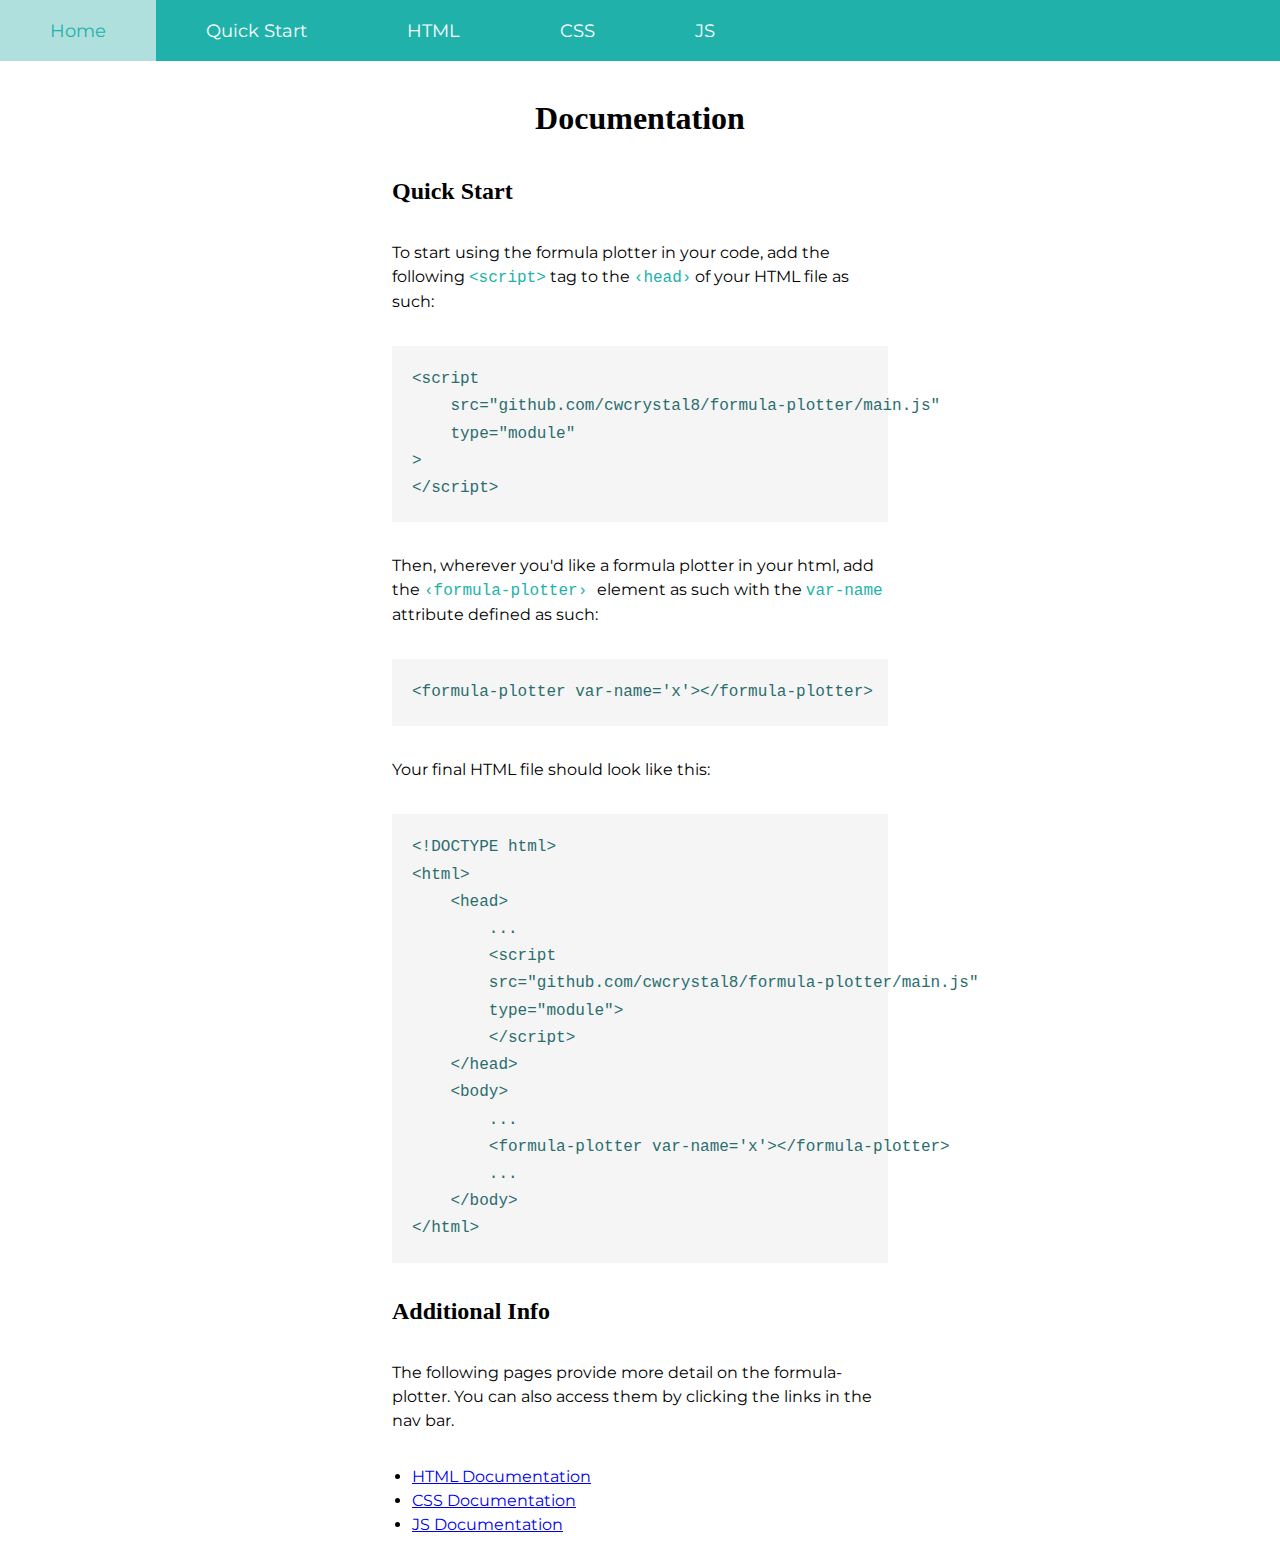
==== docs/index.html @ 23973564 "Add docs" ====
<!DOCTYPE html>
<html lang="en">
	<head>
		<meta charset="UTF-8" />
		<title>Formula Plotter Documentation</title>
		<link rel="stylesheet" href="docs.css" />
	</head>
	<body>
        
    <nav>
        <a href="../index.html">Home</a>
        <a href="index.html">Quick Start</a>
        <a href="html_doc.html">HTML</a>
        <a href="css_doc.html">CSS</a>
        <a href="js_doc.html">JS</a>
    </nav>

		<h1>Documentation</h1>

        <h2>Quick Start</h2>

        <p>
            To start using the formula plotter in your code,
            add the following <code>&lt;script&gt;</code> tag 
            to the <code>&#8249;head&#8250;</code> of your HTML 
            file as such:
        </p>

<pre>&lt;script 
    src="github.com/cwcrystal8/formula-plotter/main.js" 
    type="module"
&gt;
&lt;/script&gt;</pre>   

        <p>
            Then, wherever you'd like a formula plotter in your 
            html, add the <code> &#8249;formula-plotter&#8250; </code>
            element as such with the <code>var-name </code> attribute 
            defined as such:
        </p>

<pre>&lt;formula-plotter var-name='x'&gt;&lt;/formula-plotter&gt;</pre> 

        <p>
            Your final HTML file should look like this:
        </p>

<pre>&lt;!DOCTYPE html&gt;
&lt;html&gt;
    &lt;head&gt;
        ...
        &lt;script 
        src="github.com/cwcrystal8/formula-plotter/main.js" 
        type="module"&gt;
        &lt;/script&gt;
    &lt;/head&gt;
    &lt;body&gt;
        ...
        &lt;formula-plotter var-name='x'&gt;&lt;/formula-plotter&gt;
        ...
    &lt;/body&gt;
&lt;/html&gt;</pre> 

        <h2>Additional Info</h2>
        <p>
            The following pages provide more detail on 
            the formula-plotter. You can also access them 
            by clicking the links in the nav bar.
        </p>

        <ul>
            <li>
                <a href="html_doc.html">HTML Documentation</a>
            </li>
            <li>
                <a href="css_doc.html">CSS Documentation</a>
            </li>
            <li>
                <a href="js_doc.html">JS Documentation</a>
            </li>
        </ul>
		<!-- Writeup here -->
	</body>
</html>
---- docs/docs.css ----
@import url('https://fonts.googleapis.com/css2?family=Montserrat:ital,wght@0,100;0,200;0,400;1,300&display=swap');

body {
    display: flex;
    flex-flow: column;
    align-items: center;

    margin-top: 0px;
    padding: 0px 30%;
}

nav {
    display: flex;
    flex-wrap: wrap;
    position: fixed;
    background-color: lightseagreen;
    
    width: 100%;
}

nav a{
    text-decoration: none;
    padding: 20px 50px;
    color: white;
    font-size: 1.1em;
    font-family: 'Montserrat', sans-serif;
}

nav a:hover{
    color: lightseagreen;
    background-color: rgb(175, 224, 221);
}

h1 {
    margin-top: 100px;
}

h2, h3, h4 {
    width: 100%;
}

p {
    width: 100%;
    line-height: 1.5em;
    font-family: 'Montserrat', sans-serif;
}

ul {
    width: 100%;
    font-family: 'Montserrat', sans-serif;
    line-height: 1.5em;
}

code {
    font-family: 'Courier New', Courier, monospace;
    color: lightseagreen
}

pre {
    width: 100%;
    background-color: #F5F5F5;
    padding: 20px 20px;
    box-sizing: border-box;
    line-height: 1.7em;
    color: rgb(42, 109, 109);
    font-family: 'Courier New', Courier, monospace;
}
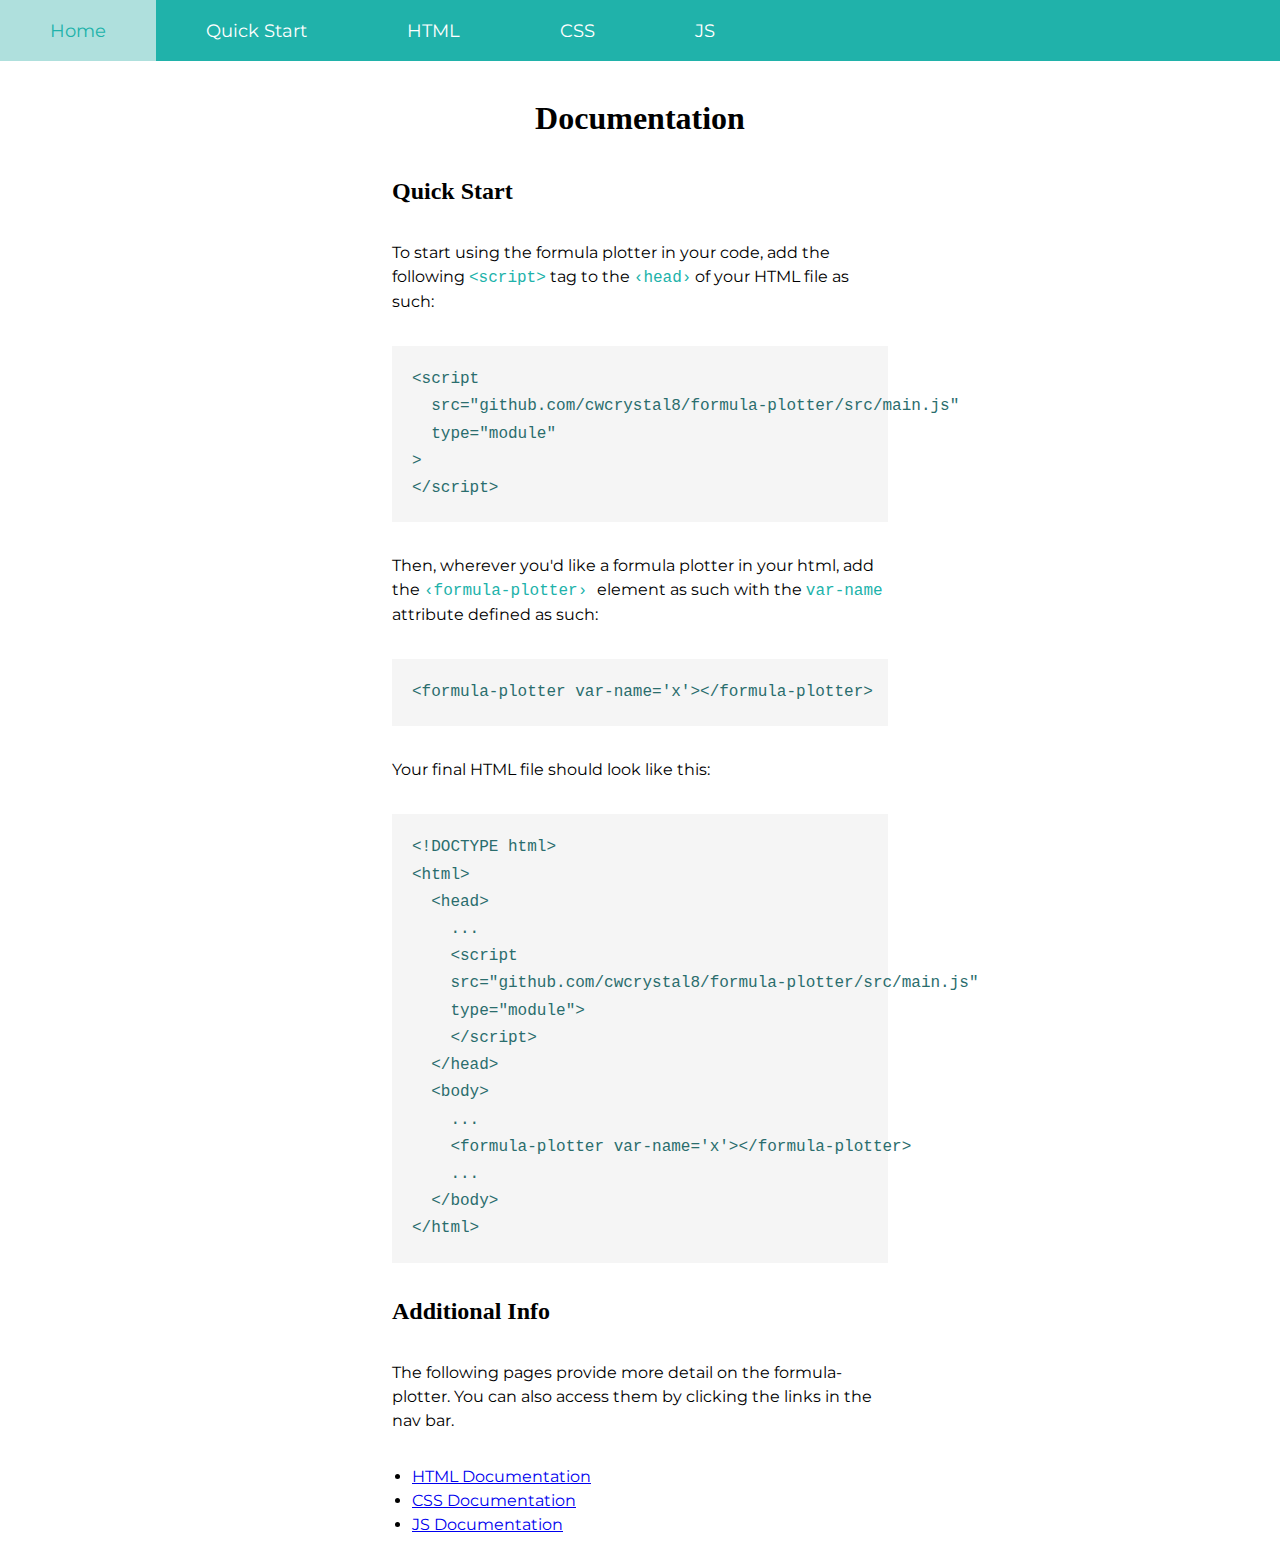
==== commit d3952975: "Add src folder and update docs" ====
--- a/docs/index.html
+++ b/docs/index.html
@@ -27,8 +27,8 @@
         </p>
 
 <pre>&lt;script 
-    src="github.com/cwcrystal8/formula-plotter/main.js" 
-    type="module"
+  src="github.com/cwcrystal8/formula-plotter/src/main.js" 
+  type="module"
 &gt;
 &lt;/script&gt;</pre>   
 
@@ -47,18 +47,18 @@
 
 <pre>&lt;!DOCTYPE html&gt;
 &lt;html&gt;
-    &lt;head&gt;
-        ...
-        &lt;script 
-        src="github.com/cwcrystal8/formula-plotter/main.js" 
-        type="module"&gt;
-        &lt;/script&gt;
-    &lt;/head&gt;
-    &lt;body&gt;
-        ...
-        &lt;formula-plotter var-name='x'&gt;&lt;/formula-plotter&gt;
-        ...
-    &lt;/body&gt;
+  &lt;head&gt;
+    ...
+    &lt;script 
+    src="github.com/cwcrystal8/formula-plotter/src/main.js" 
+    type="module"&gt;
+    &lt;/script&gt;
+  &lt;/head&gt;
+  &lt;body&gt;
+    ...
+    &lt;formula-plotter var-name='x'&gt;&lt;/formula-plotter&gt;
+    ...
+  &lt;/body&gt;
 &lt;/html&gt;</pre> 
 
         <h2>Additional Info</h2>
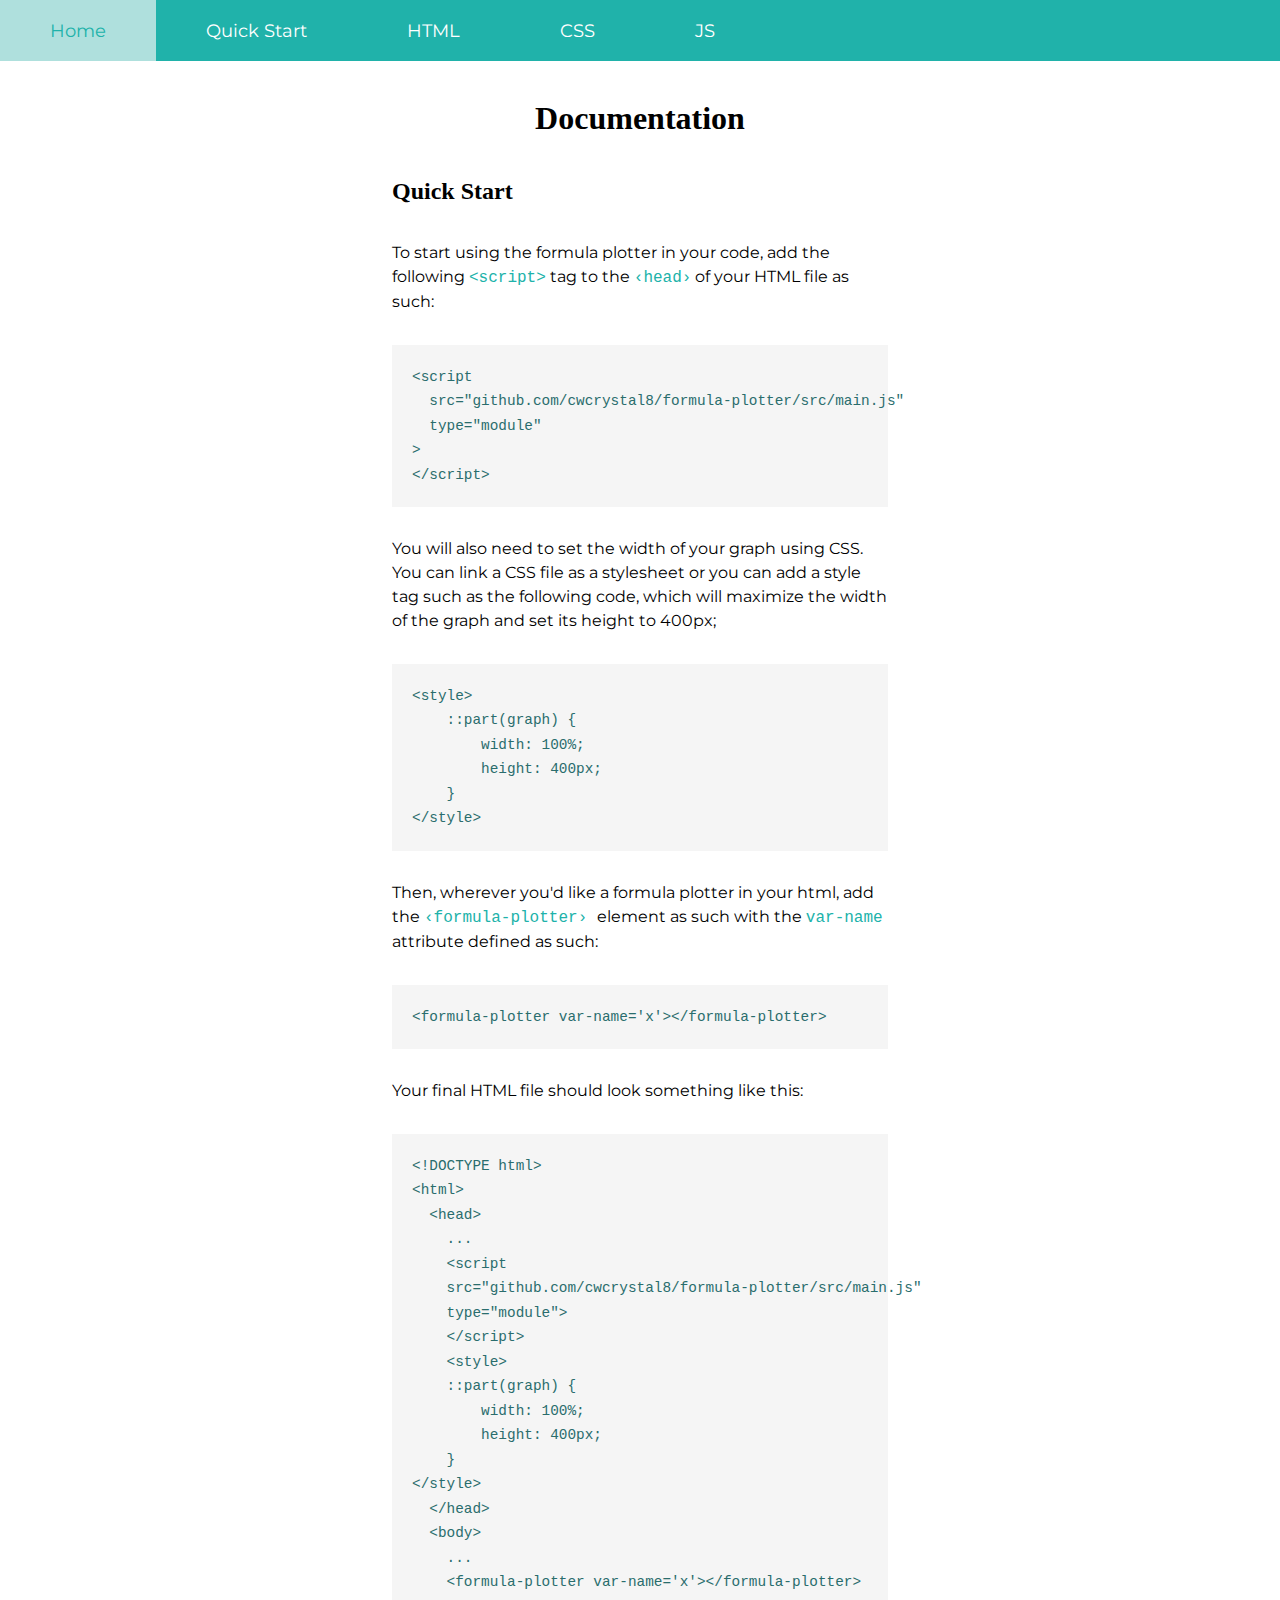
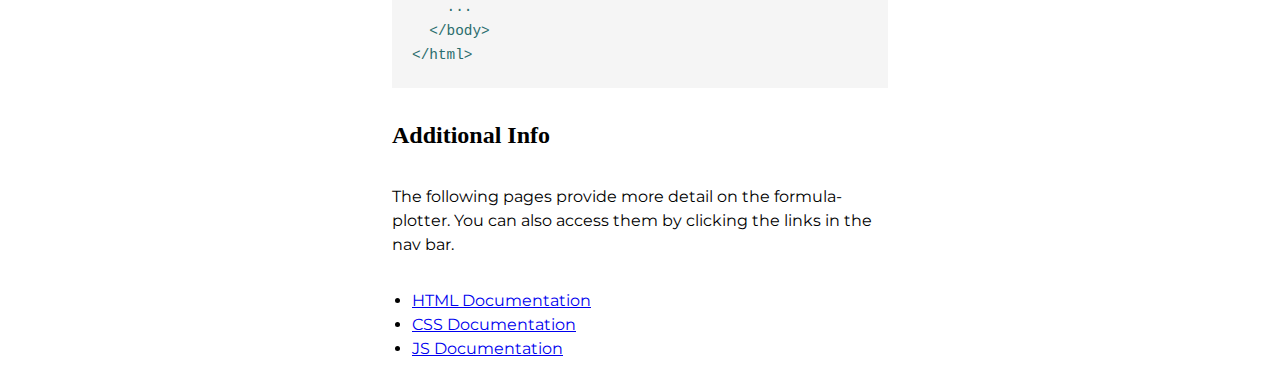
==== commit f24eb730: "Finish initial prototype" ====
--- a/docs/index.html
+++ b/docs/index.html
@@ -33,6 +33,21 @@
 &lt;/script&gt;</pre>   
 
         <p>
+           You will also need to set the width of your graph
+           using CSS. You can link a CSS file as a stylesheet 
+           or you can add a style tag such as the following code, 
+           which will maximize the width of the graph and set its 
+           height to 400px;
+        </p>
+
+<pre>&lt;style&gt;
+    ::part(graph) {
+        width: 100%;
+        height: 400px;
+    }
+&lt;/style&gt;</pre>
+
+        <p>
             Then, wherever you'd like a formula plotter in your 
             html, add the <code> &#8249;formula-plotter&#8250; </code>
             element as such with the <code>var-name </code> attribute 
@@ -42,7 +57,7 @@
 <pre>&lt;formula-plotter var-name='x'&gt;&lt;/formula-plotter&gt;</pre> 
 
         <p>
-            Your final HTML file should look like this:
+            Your final HTML file should look something like this:
         </p>
 
 <pre>&lt;!DOCTYPE html&gt;
@@ -53,6 +68,12 @@
     src="github.com/cwcrystal8/formula-plotter/src/main.js" 
     type="module"&gt;
     &lt;/script&gt;
+    &lt;style&gt;
+    ::part(graph) {
+        width: 100%;
+        height: 400px;
+    }
+&lt;/style&gt;
   &lt;/head&gt;
   &lt;body&gt;
     ...
--- a/docs/docs.css
+++ b/docs/docs.css
@@ -64,4 +64,10 @@
     line-height: 1.7em;
     color: rgb(42, 109, 109);
     font-family: 'Courier New', Courier, monospace;
+    font-size: 0.9em;
+}
+
+section {
+    width: 100%;
+    box-sizing: border-box;
 }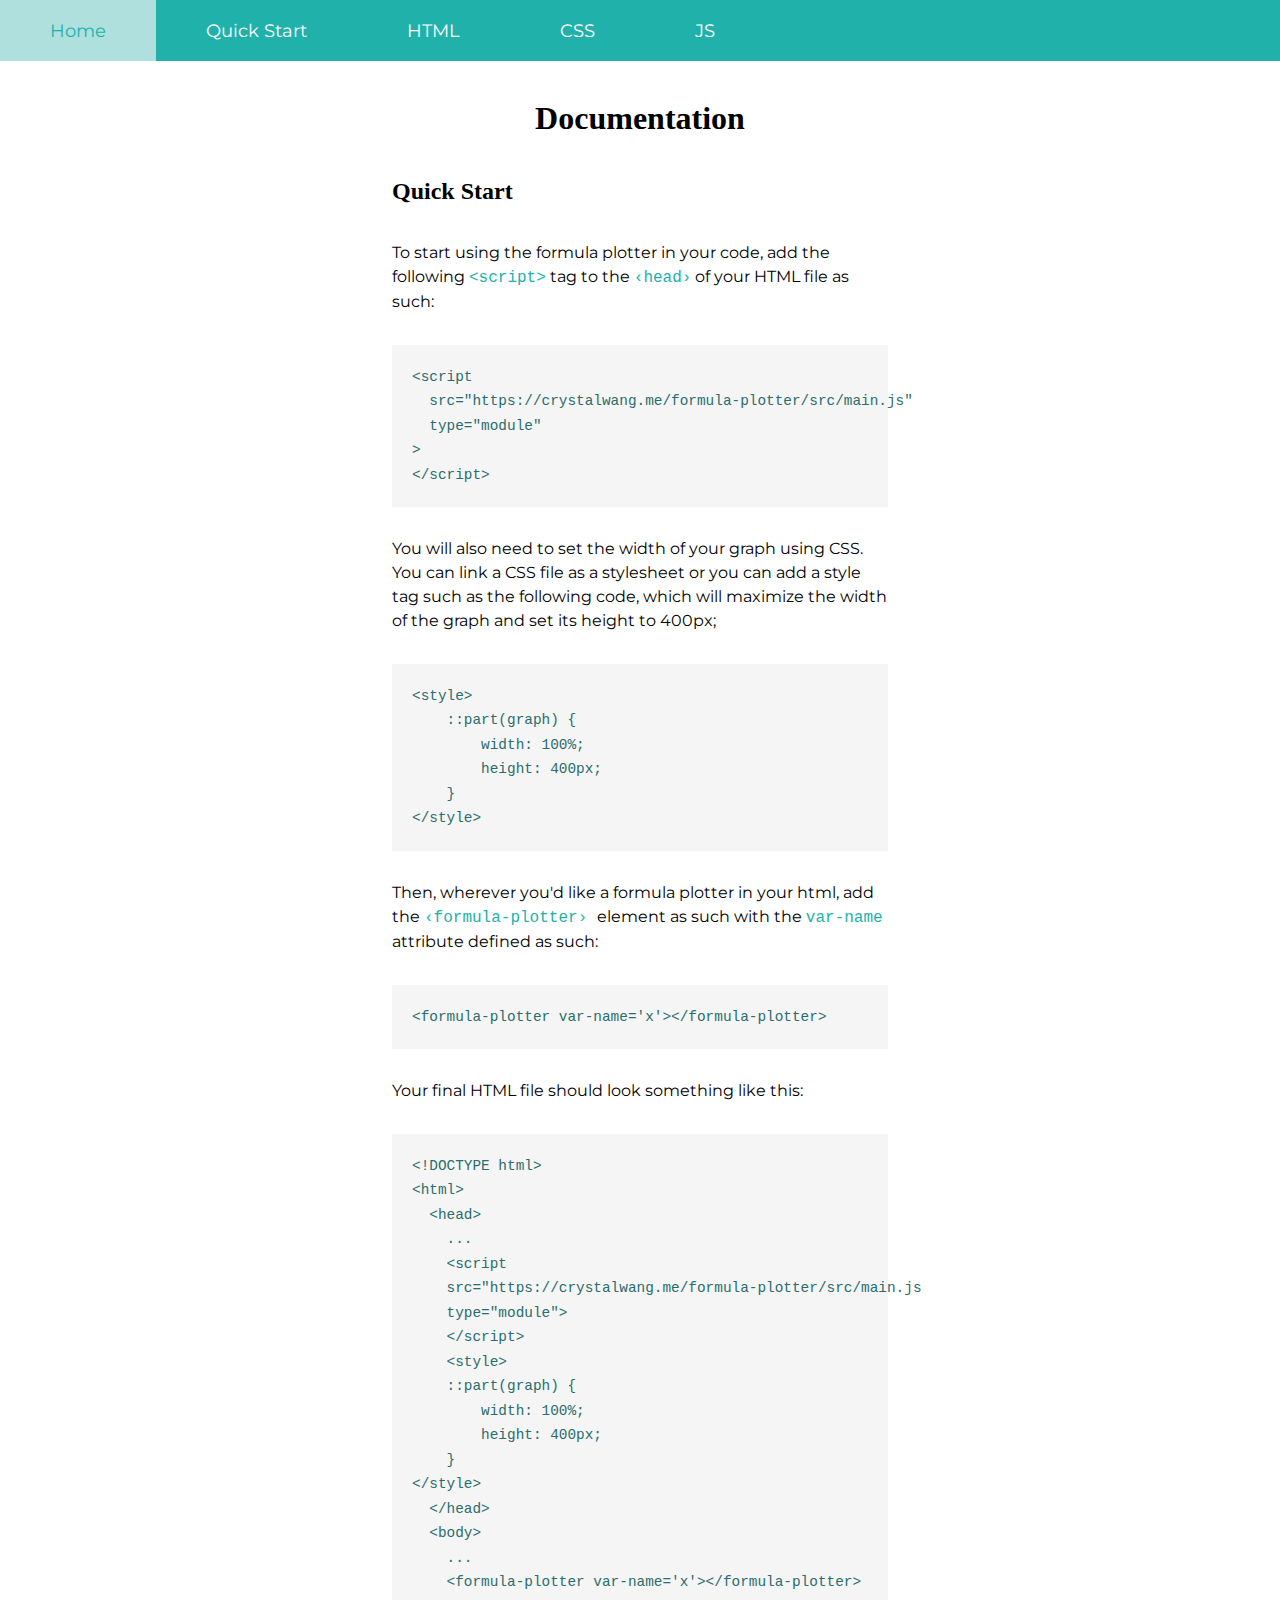
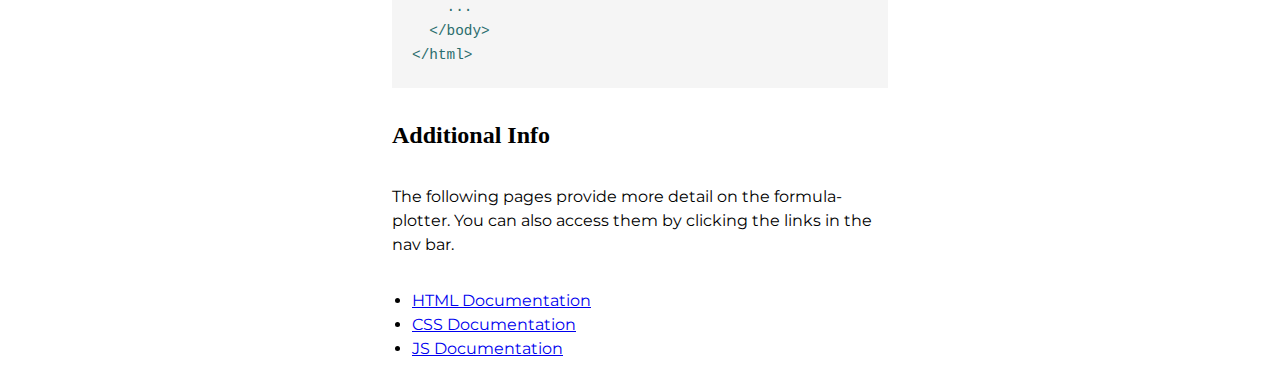
==== commit 1b99e0ad: "Update link" ====
--- a/docs/index.html
+++ b/docs/index.html
@@ -27,7 +27,7 @@
         </p>
 
 <pre>&lt;script 
-  src="github.com/cwcrystal8/formula-plotter/src/main.js" 
+  src="https://crystalwang.me/formula-plotter/src/main.js" 
   type="module"
 &gt;
 &lt;/script&gt;</pre>   
@@ -65,7 +65,7 @@
   &lt;head&gt;
     ...
     &lt;script 
-    src="github.com/cwcrystal8/formula-plotter/src/main.js" 
+    src="https://crystalwang.me/formula-plotter/src/main.js 
     type="module"&gt;
     &lt;/script&gt;
     &lt;style&gt;
